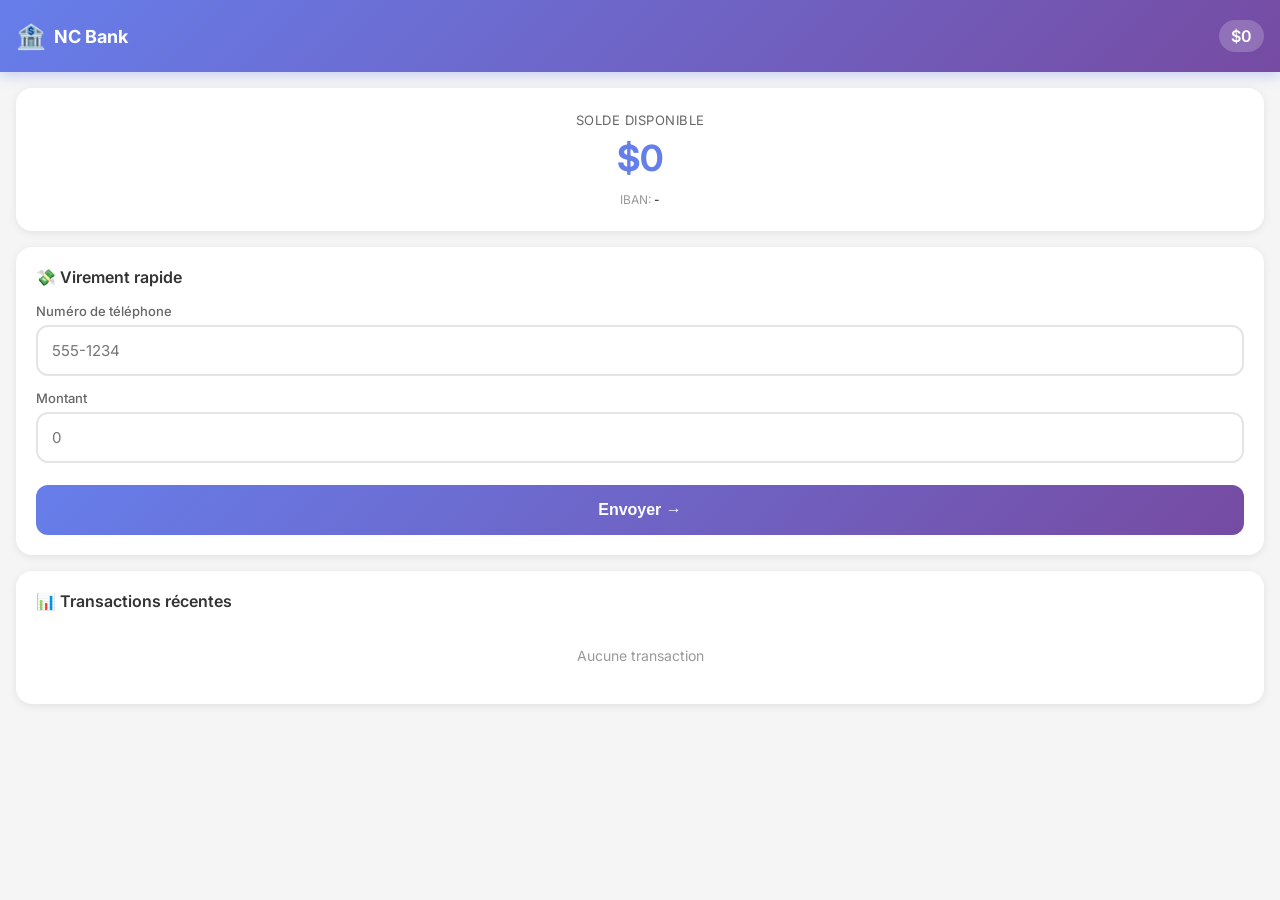
==== nc_bank/phone/index.html @ d742e21a "Feat: App bancaire pour téléphone yseries avec virement par numéro - Création de l'application banca" ====
<!DOCTYPE html>
<html lang="fr">
<head>
    <meta charset="UTF-8">
    <meta name="viewport" content="width=device-width, initial-scale=1.0">
    <title>NC Bank</title>
    <link rel="stylesheet" href="style.css">
    <link href="https://fonts.googleapis.com/css2?family=Inter:wght@400;500;600;700&display=swap" rel="stylesheet">
</head>
<body>
    <div id="phone-bank-app">
        <!-- Header -->
        <div class="phone-header">
            <div class="header-title">
                <span class="bank-icon">🏦</span>
                <span>NC Bank</span>
            </div>
            <div class="balance-mini" id="phone-balance">$0</div>
        </div>

        <!-- Balance Card -->
        <div class="balance-card">
            <div class="balance-label">Solde disponible</div>
            <div class="balance-amount" id="phone-balance-main">$0</div>
            <div class="account-number">IBAN: <span id="phone-iban">-</span></div>
        </div>

        <!-- Transfer Section -->
        <div class="transfer-section">
            <h3>💸 Virement rapide</h3>
            <div class="transfer-form">
                <div class="form-group-phone">
                    <label>Numéro de téléphone</label>
                    <input type="tel" id="phone-transfer-number" placeholder="555-1234" maxlength="20">
                </div>
                <div class="form-group-phone">
                    <label>Montant</label>
                    <input type="number" id="phone-transfer-amount" placeholder="0" min="0">
                </div>
                <button class="btn-phone-primary" onclick="sendPhoneTransfer()">
                    Envoyer →
                </button>
            </div>
        </div>

        <!-- Recent Transactions -->
        <div class="recent-section">
            <h3>📊 Transactions récentes</h3>
            <div class="phone-transactions-list" id="phone-transactions">
                <div class="no-transactions">Aucune transaction</div>
            </div>
        </div>
    </div>

    <script src="https://code.jquery.com/jquery-3.6.0.min.js"></script>
    <script src="app.js"></script>
</body>
</html>
---- nc_bank/phone/style.css ----
* {
    margin: 0;
    padding: 0;
    box-sizing: border-box;
}

body {
    font-family: 'Inter', -apple-system, BlinkMacSystemFont, sans-serif;
    background: #f5f5f5;
    overflow-x: hidden;
}

#phone-bank-app {
    width: 100%;
    max-width: 100%;
    min-height: 100vh;
    background: #f5f5f5;
    padding-bottom: 20px;
}

/* Header */
.phone-header {
    background: linear-gradient(135deg, #667eea 0%, #764ba2 100%);
    padding: 20px 16px;
    display: flex;
    justify-content: space-between;
    align-items: center;
    color: white;
    box-shadow: 0 4px 12px rgba(102, 126, 234, 0.3);
}

.header-title {
    display: flex;
    align-items: center;
    gap: 8px;
    font-size: 18px;
    font-weight: 700;
}

.bank-icon {
    font-size: 24px;
}

.balance-mini {
    font-size: 16px;
    font-weight: 600;
    background: rgba(255, 255, 255, 0.2);
    padding: 6px 12px;
    border-radius: 20px;
}

/* Balance Card */
.balance-card {
    background: white;
    margin: 16px;
    padding: 24px;
    border-radius: 16px;
    box-shadow: 0 2px 8px rgba(0, 0, 0, 0.08);
    text-align: center;
}

.balance-label {
    color: #666;
    font-size: 13px;
    margin-bottom: 8px;
    text-transform: uppercase;
    letter-spacing: 0.5px;
}

.balance-amount {
    color: #667eea;
    font-size: 36px;
    font-weight: 700;
    margin-bottom: 12px;
}

.account-number {
    color: #999;
    font-size: 12px;
}

.account-number span {
    color: #333;
    font-weight: 500;
}

/* Transfer Section */
.transfer-section {
    background: white;
    margin: 16px;
    padding: 20px;
    border-radius: 16px;
    box-shadow: 0 2px 8px rgba(0, 0, 0, 0.08);
}

.transfer-section h3 {
    color: #333;
    font-size: 16px;
    margin-bottom: 16px;
    font-weight: 600;
}

.transfer-form {
    display: flex;
    flex-direction: column;
    gap: 14px;
}

.form-group-phone {
    display: flex;
    flex-direction: column;
    gap: 6px;
}

.form-group-phone label {
    color: #666;
    font-size: 13px;
    font-weight: 500;
}

.form-group-phone input {
    padding: 14px;
    border: 2px solid #e5e5e5;
    border-radius: 12px;
    font-size: 15px;
    font-family: 'Inter', sans-serif;
    transition: all 0.3s;
}

.form-group-phone input:focus {
    outline: none;
    border-color: #667eea;
    box-shadow: 0 0 0 3px rgba(102, 126, 234, 0.1);
}

.btn-phone-primary {
    background: linear-gradient(135deg, #667eea 0%, #764ba2 100%);
    color: white;
    border: none;
    padding: 16px;
    border-radius: 12px;
    font-size: 16px;
    font-weight: 600;
    cursor: pointer;
    transition: all 0.3s;
    margin-top: 8px;
}

.btn-phone-primary:active {
    transform: scale(0.98);
}

/* Recent Transactions */
.recent-section {
    background: white;
    margin: 16px;
    padding: 20px;
    border-radius: 16px;
    box-shadow: 0 2px 8px rgba(0, 0, 0, 0.08);
}

.recent-section h3 {
    color: #333;
    font-size: 16px;
    margin-bottom: 16px;
    font-weight: 600;
}

.phone-transactions-list {
    display: flex;
    flex-direction: column;
    gap: 10px;
}

.no-transactions {
    text-align: center;
    color: #999;
    padding: 20px;
    font-size: 14px;
}

.phone-transaction-item {
    display: flex;
    justify-content: space-between;
    align-items: center;
    padding: 12px;
    background: #f9f9f9;
    border-radius: 10px;
}

.transaction-info-phone {
    display: flex;
    align-items: center;
    gap: 10px;
}

.transaction-icon-phone {
    font-size: 24px;
}

.transaction-details-phone {
    display: flex;
    flex-direction: column;
    gap: 2px;
}

.transaction-type-phone {
    color: #333;
    font-size: 14px;
    font-weight: 500;
}

.transaction-date-phone {
    color: #999;
    font-size: 12px;
}

.transaction-amount-phone {
    font-size: 15px;
    font-weight: 600;
}

.transaction-amount-phone.positive {
    color: #10b981;
}

.transaction-amount-phone.negative {
    color: #ef4444;
}
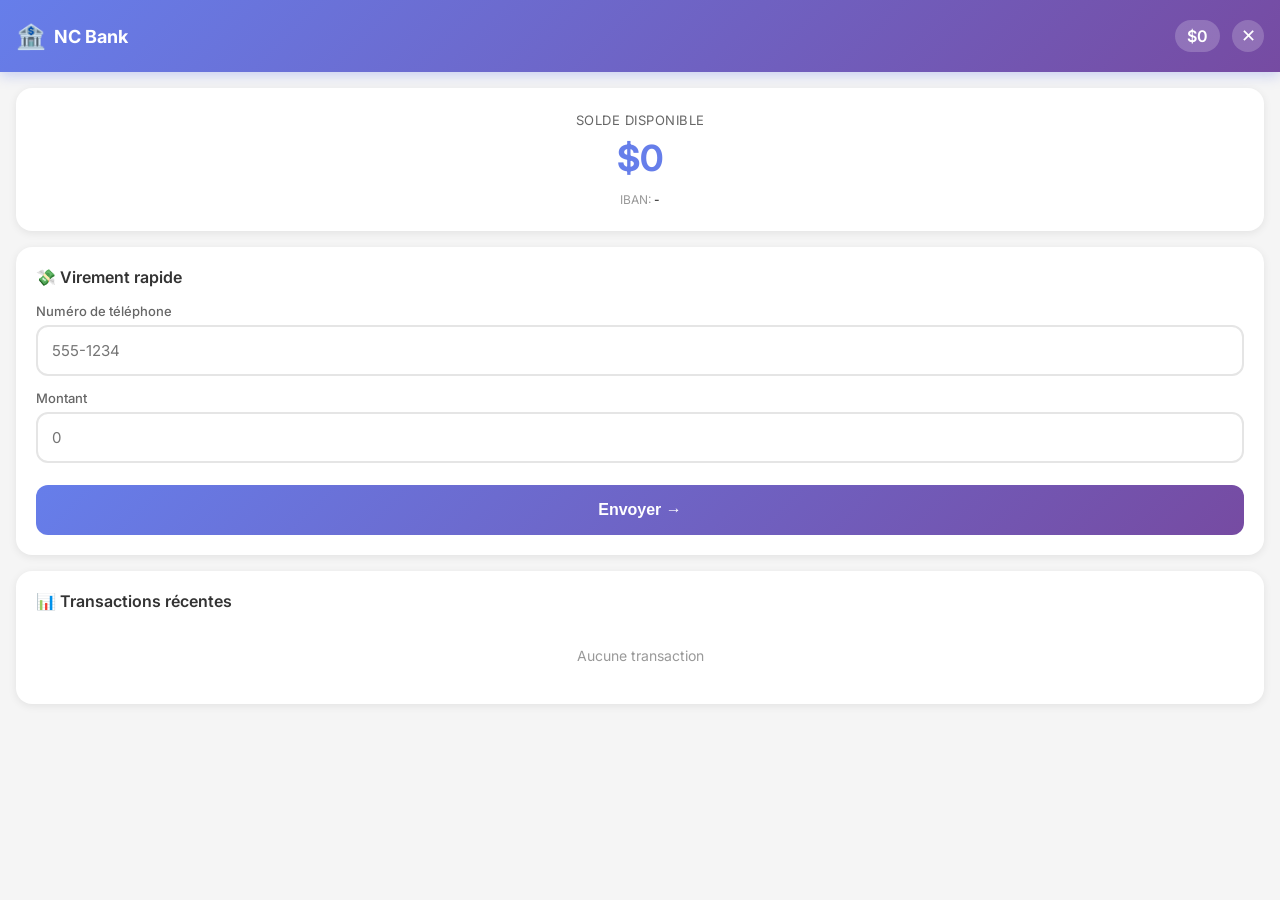
==== commit f79847b8: "Feat: Commande /banque pour ouvrir l'app téléphone - Ajout commande /banque pour accès direct à l'ap" ====
--- a/nc_bank/phone/index.html
+++ b/nc_bank/phone/index.html
@@ -15,7 +15,10 @@
                 <span class="bank-icon">🏦</span>
                 <span>NC Bank</span>
             </div>
-            <div class="balance-mini" id="phone-balance">$0</div>
+            <div class="header-right">
+                <div class="balance-mini" id="phone-balance">$0</div>
+                <button class="close-phone-btn" onclick="closePhoneBank()">✕</button>
+            </div>
         </div>
 
         <!-- Balance Card -->
--- a/nc_bank/phone/style.css
+++ b/nc_bank/phone/style.css
@@ -41,12 +41,42 @@
     font-size: 24px;
 }
 
+.header-right {
+    display: flex;
+    align-items: center;
+    gap: 12px;
+}
+
 .balance-mini {
     font-size: 16px;
     font-weight: 600;
     background: rgba(255, 255, 255, 0.2);
     padding: 6px 12px;
     border-radius: 20px;
+}
+
+.close-phone-btn {
+    background: rgba(255, 255, 255, 0.2);
+    border: none;
+    color: white;
+    width: 32px;
+    height: 32px;
+    border-radius: 50%;
+    font-size: 18px;
+    cursor: pointer;
+    display: flex;
+    align-items: center;
+    justify-content: center;
+    transition: all 0.2s;
+}
+
+.close-phone-btn:hover {
+    background: rgba(255, 255, 255, 0.3);
+    transform: scale(1.1);
+}
+
+.close-phone-btn:active {
+    transform: scale(0.95);
 }
 
 /* Balance Card */
